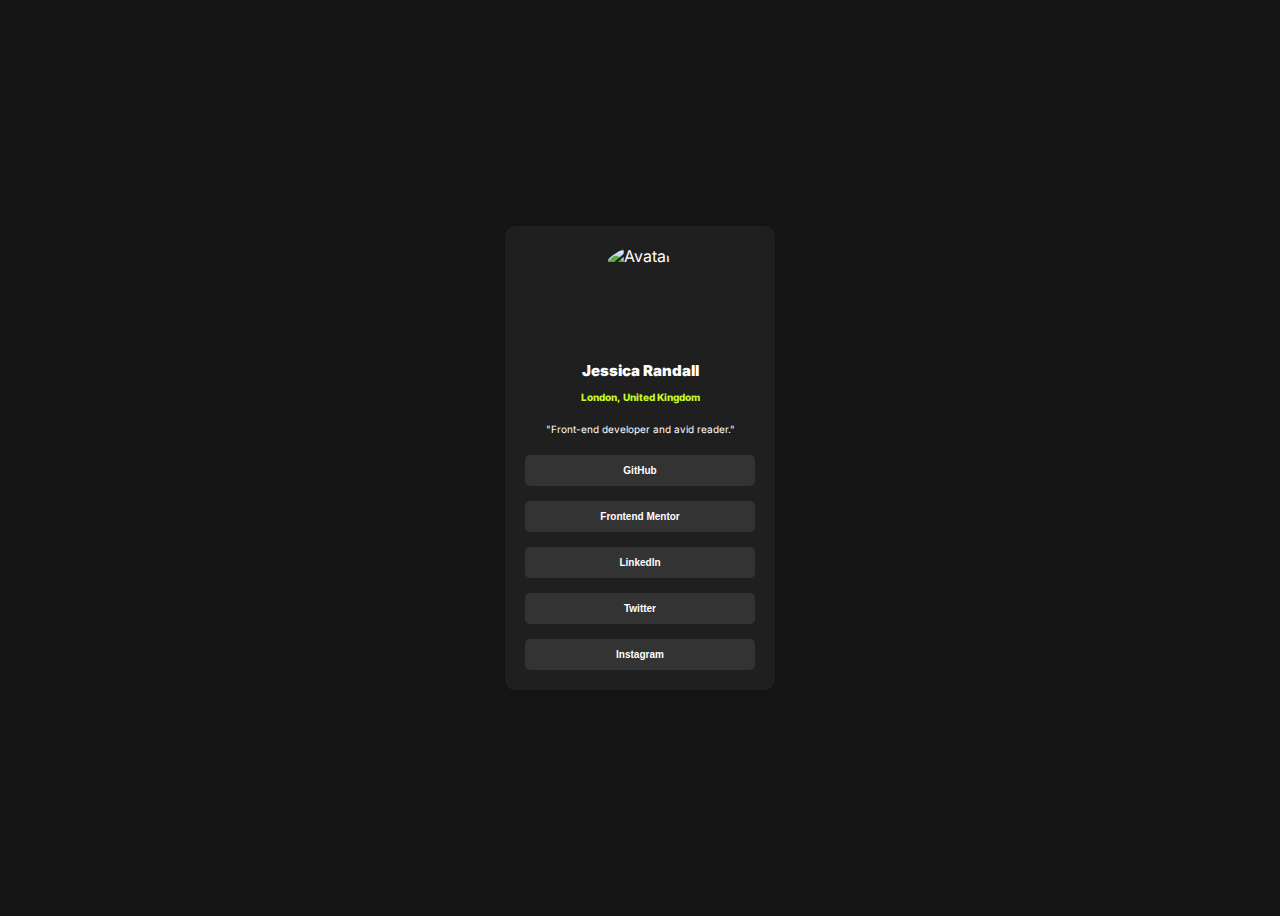
==== index.html @ 9abe90fd "initial commit" ====
<!DOCTYPE html>
<html lang="en">

<head>
    <meta charset="UTF-8">
    <meta name="viewport" content="width=1440px, initial-scale=1.0">
    <link rel="preconnect" href="https://fonts.googleapis.com">
    <link rel="preconnect" href="https://fonts.gstatic.com" crossorigin>
    <link
        href="https://fonts.googleapis.com/css2?family=Inter:ital,opsz,wght@0,14..32,100..900;1,14..32,100..900&display=swap"
        rel="stylesheet">
    <link rel="stylesheet" type="text/css" href="style.css">
    <title>social-links-profile</title>
</head>

<body>
    <div class="card">
        <div class="image-box">
            <img class="image"
                src="C:\Users\LENOVO\Documents\Coding\frontend_\social-links-profile\social-links-profile-main\social-links-profile-main\assets\images\avatar-jessica.jpeg"
                alt="Avatar">
        </div>

        <h1 class="heading-1">Jessica Randall</h1>
        <h2 class="heading-2">
            London, United Kingdom
        </h2>
        <p class="paragraph-1">
            "Front-end developer and avid reader."
        </p>
        <div class="button-group">
            <button type="button">GitHub</button>
            <button type="button">Frontend Mentor</button>
            <button type="button">Linkedln</button>
            <button type="button">Twitter</button>
            <button type="button">Instagram</button>
        </div>
    </div>
</body>



</html>
---- style.css ----
body {
    background-color: hsl(0, 0%, 8%);
    display: flex;
    text-align: center;
    justify-content: center;
    align-items: center;
    height: 100vh;
    font-family: "Inter", system-ui;
    color: white;
}

.card {
    background-color: hsl(0, 0%, 12%);
    display: inline-block;
    height: min-content;
    padding: 20px;
    border-radius: 10px;
}

h1 {
    margin-top: 10px;
    font-size: 15px;
    font-weight: 900;
}

h2 {
    font-size: 10px;
    font-weight: 800;
    color: hsl(75, 94%, 57%)
}

p {
    padding: 10px;
    font-size: 10px;
    font-weight: 400;
    color: white;
}

.image-box {
    border-radius: 50%;
    overflow: hidden;
    object-fit: contain;
    margin-inline: auto;
    width: 90px;
    height: 90px;
    margin-bottom: 25px;
}

.image {
    max-width: 100%;
}

.button-group {
    display: flex;
    flex-direction: column;
    row-gap: 15px;
}

button {
    /* margin: 3px; */
    padding-block: 10px;
    background-color: hsl(0, 0%, 20%);
    border: 0px;
    border-radius: 5px;
    color: white;
    font-size: 10px;
    font-weight: 700;
    width: 230px;
}

button:hover {
    background-color: hsl(75, 94%, 57%);
}
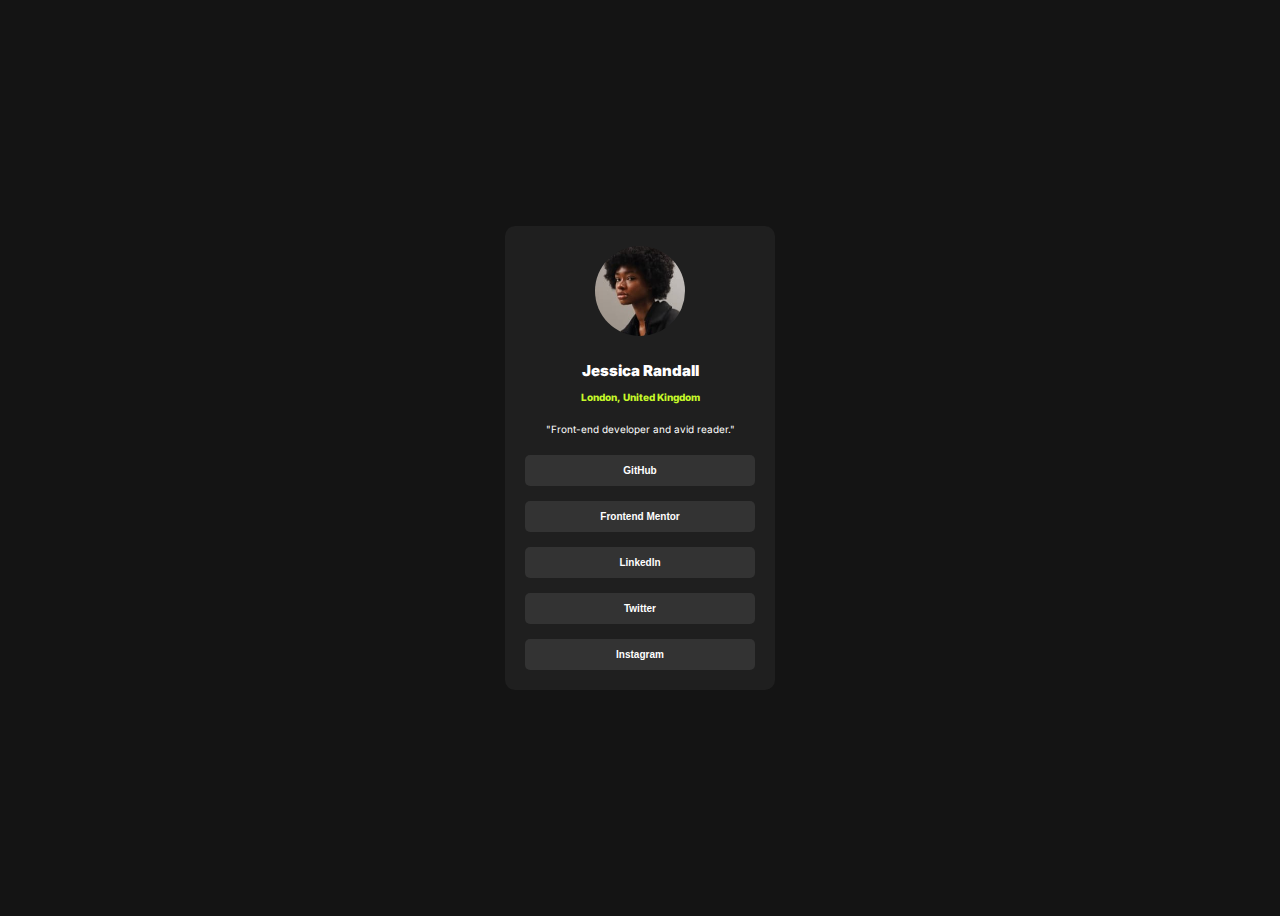
==== commit 1fec8a69: "initial commit" ====
--- a/index.html
+++ b/index.html
@@ -17,7 +17,7 @@
     <div class="card">
         <div class="image-box">
             <img class="image"
-                src="C:\Users\LENOVO\Documents\Coding\frontend_\social-links-profile\social-links-profile-main\social-links-profile-main\assets\images\avatar-jessica.jpeg"
+                src="./social-links-profile-main/social-links-profile-main/assets/images/avatar-jessica.jpeg"
                 alt="Avatar">
         </div>
 
